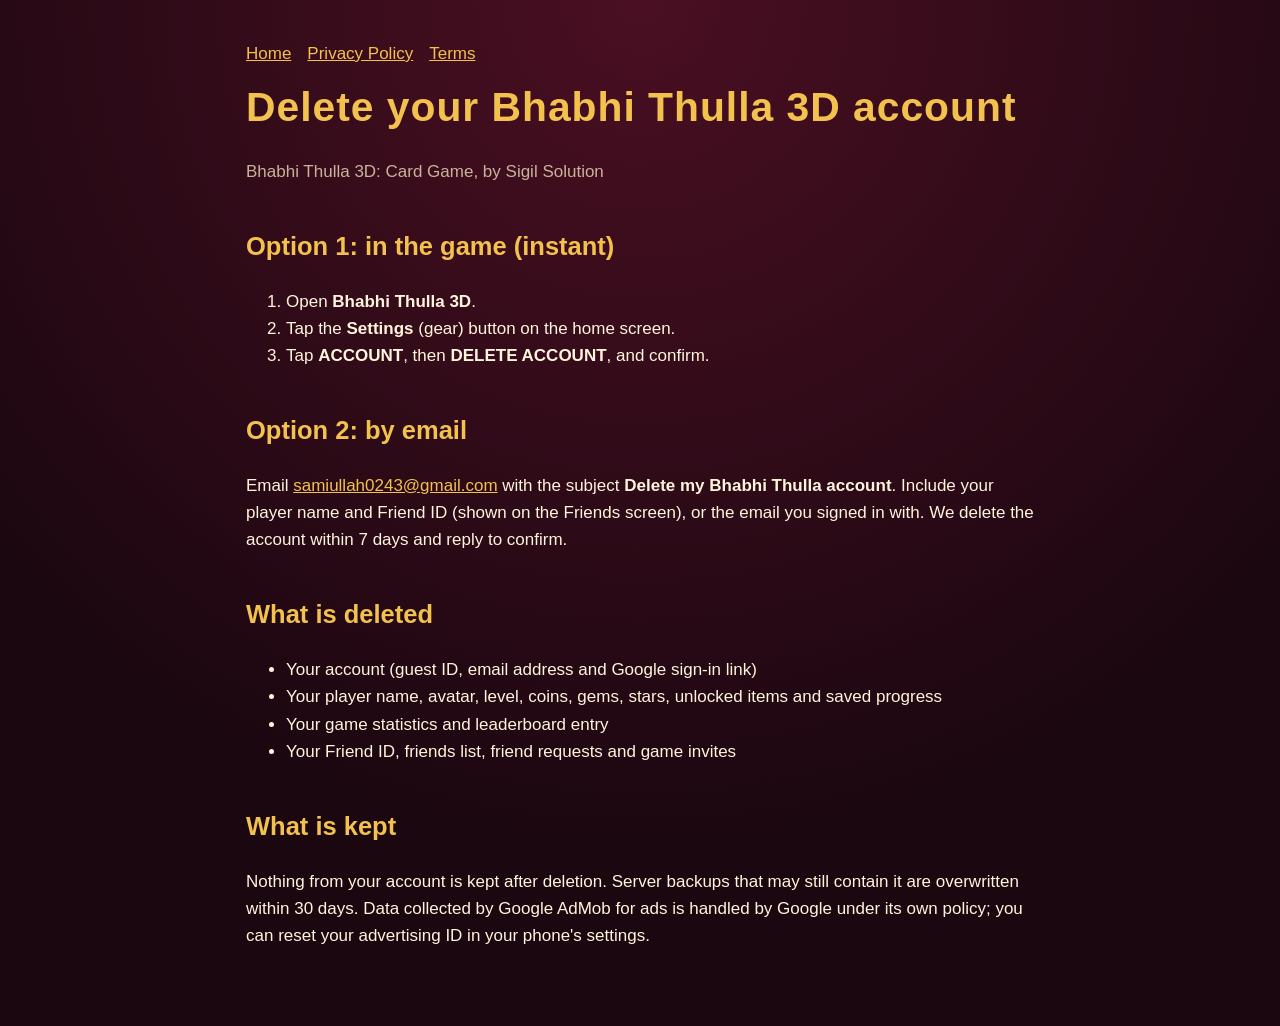
==== delete-account.html @ e8e382a4 "Add account deletion page" ====
<!doctype html><html lang="en"><head><meta charset="utf-8"><meta name="viewport" content="width=device-width,initial-scale=1"><title>Delete your account – Bhabhi Thulla 3D</title><link rel="stylesheet" href="style.css"></head>
<body><main>
<nav><a href="./">Home</a><a href="privacy.html">Privacy Policy</a><a href="terms.html">Terms</a></nav>
<h1>Delete your Bhabhi Thulla 3D account</h1>
<p class="muted">Bhabhi Thulla 3D: Card Game, by Sigil Solution</p>

<h2>Option 1: in the game (instant)</h2>
<ol>
<li>Open <b>Bhabhi Thulla 3D</b>.</li>
<li>Tap the <b>Settings</b> (gear) button on the home screen.</li>
<li>Tap <b>ACCOUNT</b>, then <b>DELETE ACCOUNT</b>, and confirm.</li>
</ol>

<h2>Option 2: by email</h2>
<p>Email <a href="mailto:samiullah0243@gmail.com?subject=Delete%20my%20Bhabhi%20Thulla%20account">samiullah0243@gmail.com</a> with the subject <b>Delete my Bhabhi Thulla account</b>. Include your player name and Friend ID (shown on the Friends screen), or the email you signed in with. We delete the account within 7 days and reply to confirm.</p>

<h2>What is deleted</h2>
<ul>
<li>Your account (guest ID, email address and Google sign-in link)</li>
<li>Your player name, avatar, level, coins, gems, stars, unlocked items and saved progress</li>
<li>Your game statistics and leaderboard entry</li>
<li>Your Friend ID, friends list, friend requests and game invites</li>
</ul>

<h2>What is kept</h2>
<p>Nothing from your account is kept after deletion. Server backups that may still contain it are overwritten within 30 days. Data collected by Google AdMob for ads is handled by Google under its own policy; you can reset your advertising ID in your phone's settings.</p>
</main></body></html>
---- style.css ----
:root{--bg:#1b0710;--panel:#2a0d18;--gold:#f2c14e;--cream:#fff4dc;--muted:#c9b39a}
*{box-sizing:border-box}body{margin:0;background:radial-gradient(circle at 50% 0,#4a0f22,var(--bg) 70%);color:var(--cream);font:17px/1.6 -apple-system,Segoe UI,Roboto,sans-serif}
main{max-width:820px;margin:0 auto;padding:40px 16px 60px}h1{color:var(--gold);font-size:2.4em;margin:.2em 0;letter-spacing:1px}h2{color:var(--gold);margin-top:1.6em}
a{color:var(--gold)}.card{background:var(--panel);border:1px solid #6b4a1a;border-radius:14px;padding:22px;margin:18px 0}nav a{margin-right:16px}small,.muted{color:var(--muted)}
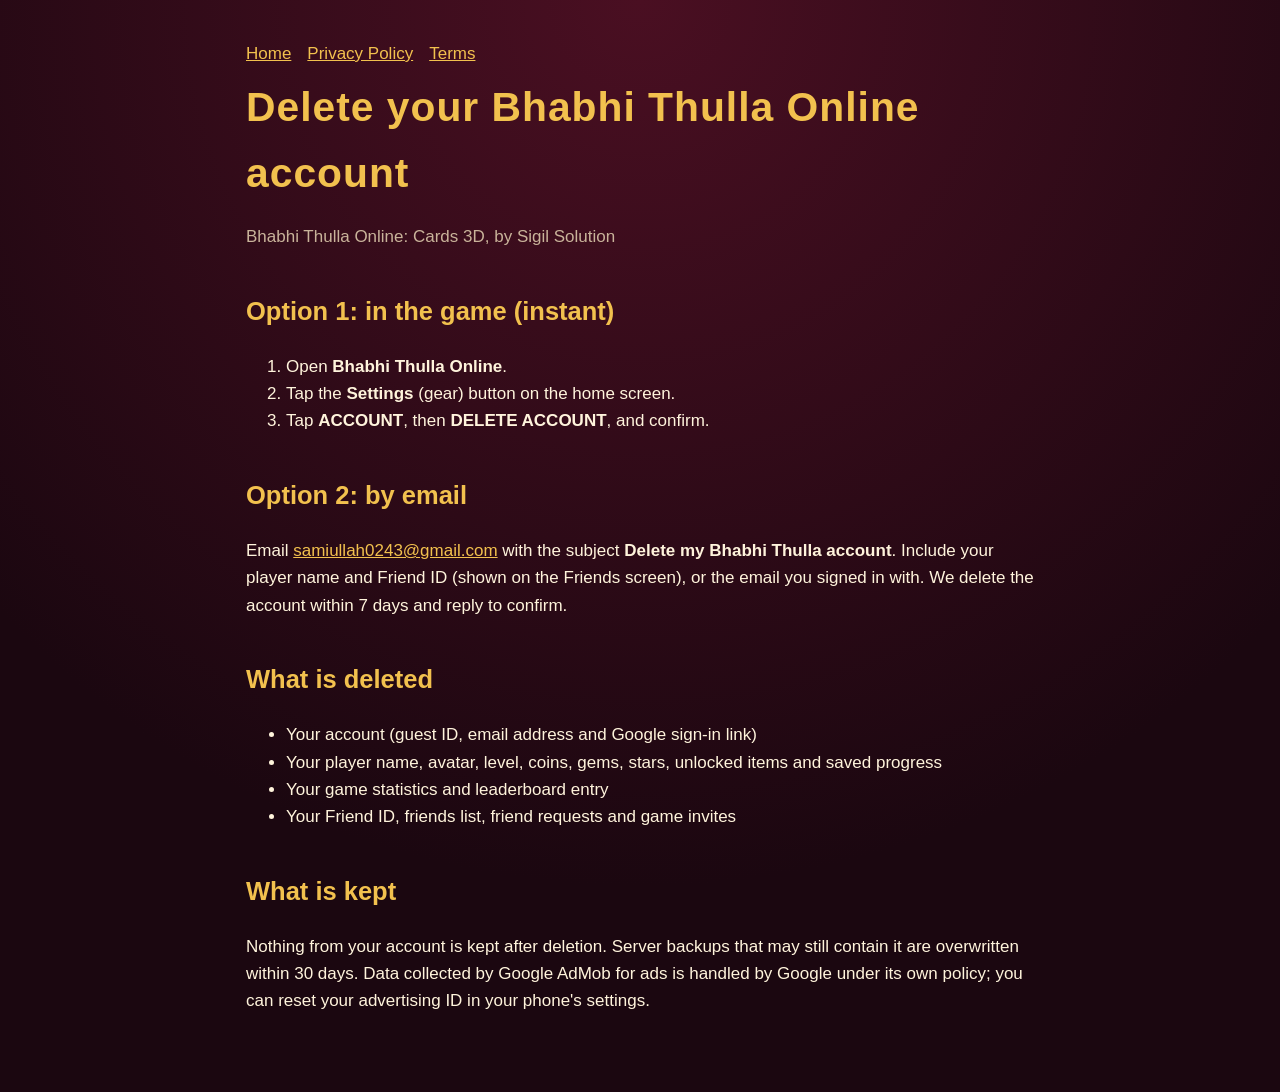
==== commit 74c4b5f7: "Rename app to Bhabhi Thulla Online: Cards 3D" ====
--- a/delete-account.html
+++ b/delete-account.html
@@ -1,12 +1,12 @@
-<!doctype html><html lang="en"><head><meta charset="utf-8"><meta name="viewport" content="width=device-width,initial-scale=1"><title>Delete your account – Bhabhi Thulla 3D</title><link rel="stylesheet" href="style.css"></head>
+<!doctype html><html lang="en"><head><meta charset="utf-8"><meta name="viewport" content="width=device-width,initial-scale=1"><title>Delete your account – Bhabhi Thulla Online</title><link rel="stylesheet" href="style.css"></head>
 <body><main>
 <nav><a href="./">Home</a><a href="privacy.html">Privacy Policy</a><a href="terms.html">Terms</a></nav>
-<h1>Delete your Bhabhi Thulla 3D account</h1>
-<p class="muted">Bhabhi Thulla 3D: Card Game, by Sigil Solution</p>
+<h1>Delete your Bhabhi Thulla Online account</h1>
+<p class="muted">Bhabhi Thulla Online: Cards 3D, by Sigil Solution</p>
 
 <h2>Option 1: in the game (instant)</h2>
 <ol>
-<li>Open <b>Bhabhi Thulla 3D</b>.</li>
+<li>Open <b>Bhabhi Thulla Online</b>.</li>
 <li>Tap the <b>Settings</b> (gear) button on the home screen.</li>
 <li>Tap <b>ACCOUNT</b>, then <b>DELETE ACCOUNT</b>, and confirm.</li>
 </ol>
